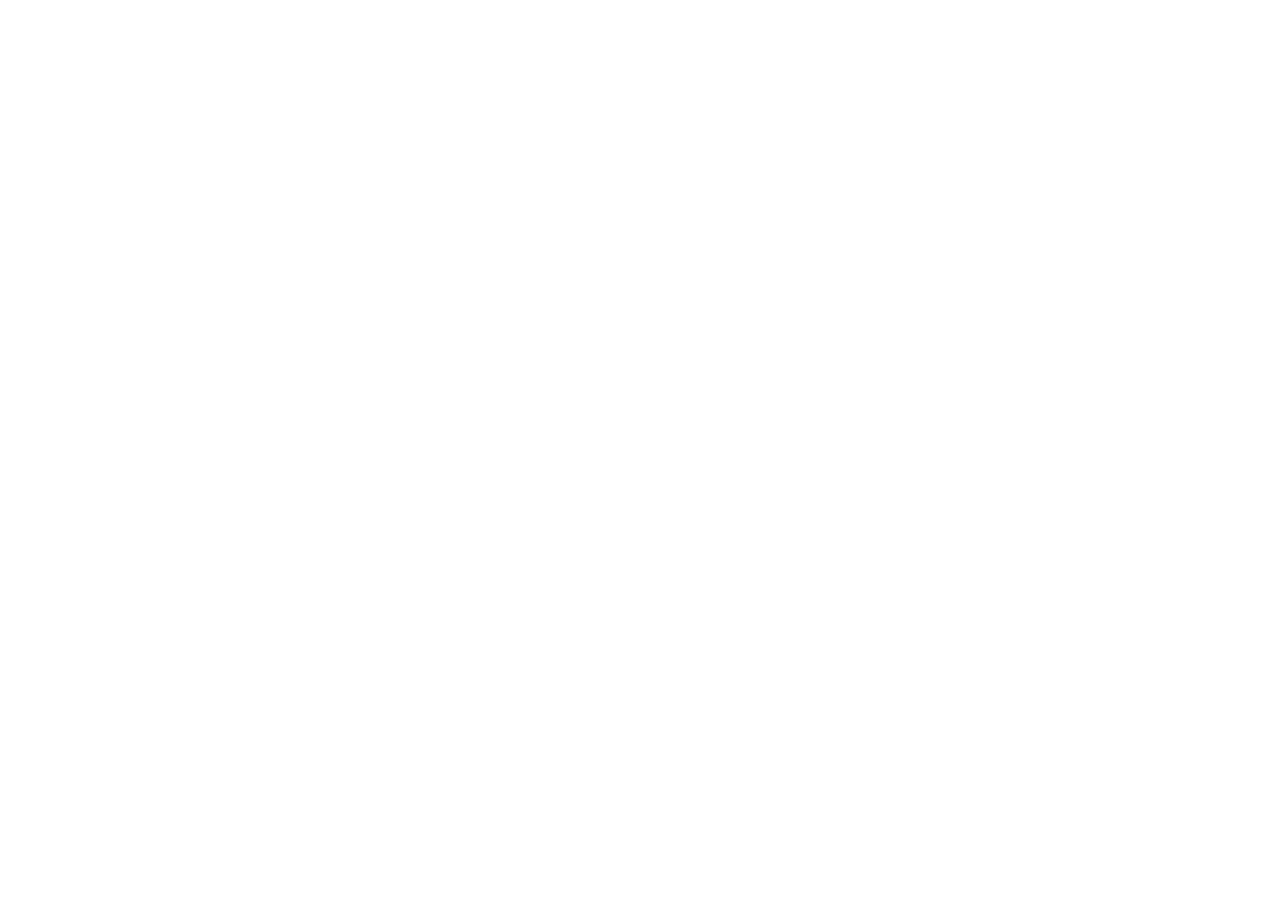
==== reservation.html @ 903fd7b4 "added footer and gear animation" ====
<!DOCTYPE html>
<html lang="en">
<head>
    <meta charset="UTF-8">
    <meta name="viewport" content="width=device-width, initial-scale=1.0">
    <title>Document</title>
</head>
<body>
        
</body>
</html>
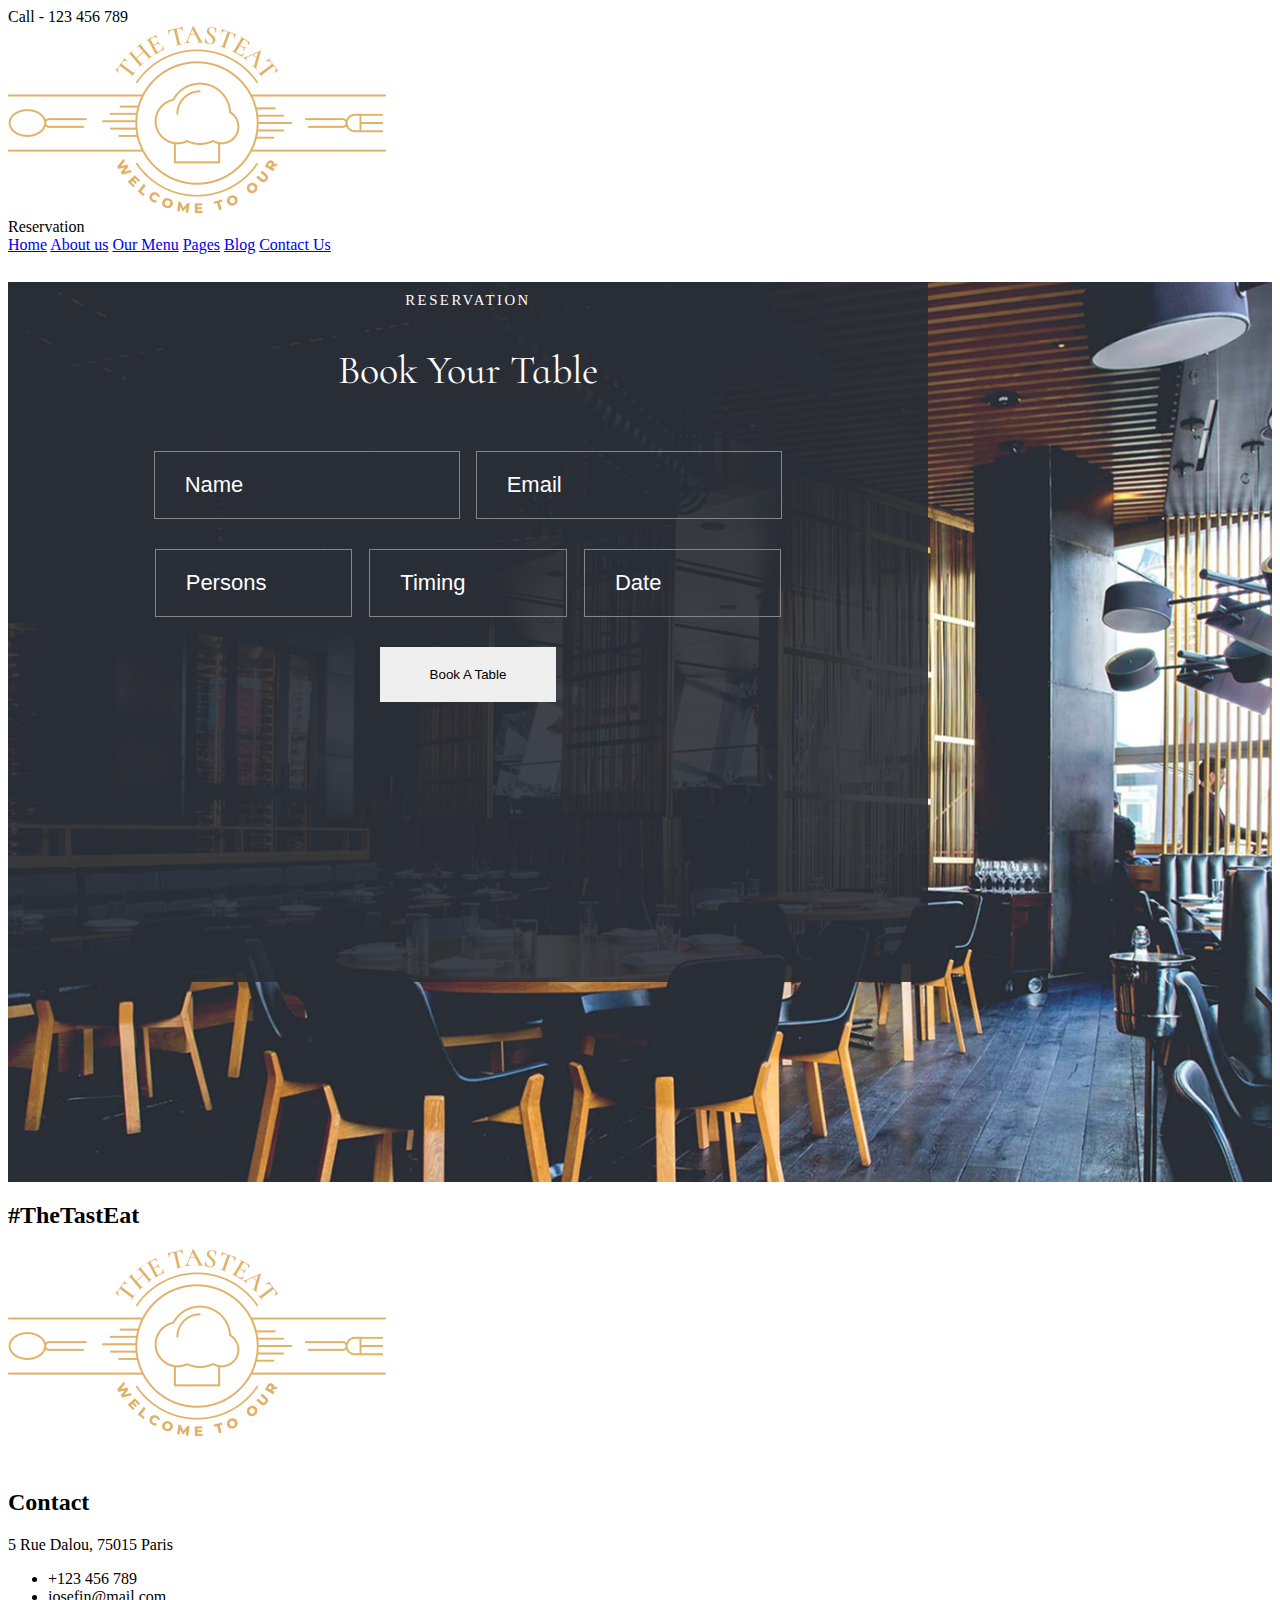
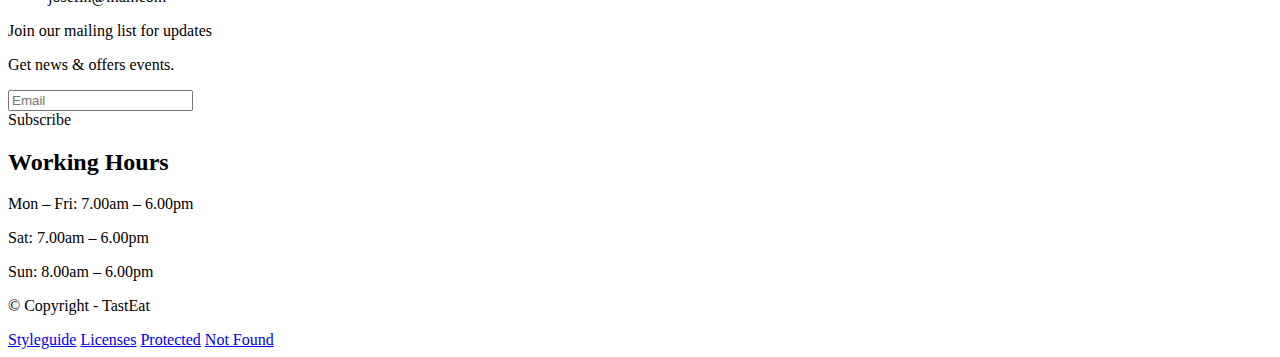
==== commit bb6e7cfd: "changed README" ====
--- a/reservation.html
+++ b/reservation.html
@@ -3,9 +3,117 @@
 <head>
     <meta charset="UTF-8">
     <meta name="viewport" content="width=device-width, initial-scale=1.0">
-    <title>Document</title>
+    <link rel="stylesheet" href="assets/css/style.css" type="text/css">
+    <link rel="stylesheet" href="assets/css/header_footer.css" type="text/css">
+    <link rel="stylesheet" href="assets/css/reservation-main.css" type="text/css">
+    <link rel="preconnect" href="https://fonts.googleapis.com">
+    <link rel="preconnect" href="https://fonts.gstatic.com" crossorigin>
+    <link href="https://fonts.googleapis.com/css2?family=Josefin+Sans:ital,wght@0,100..700;1,100..700&display=swap"
+        rel="stylesheet">
+    <link
+        href="https://fonts.googleapis.com/css2?family=Cormorant+Infant:ital,wght@0,300;0,400;0,500;0,600;0,700;1,300;1,400;1,500;1,600;1,700&display=swap"
+        rel="stylesheet">
+    <title>Reservation</title>
 </head>
 <body>
+    <header class="container-fluid">
+        <div class="container d-flex">
+            <div class="upper-container d-flex">
+                <div class="hollow-button b-head d-flex">Call - 123 456 789</div>
+                <div class="logo" onclick="openMainPage()"><img src="assets/images/tasteEat-logo.png" alt="tasteEat-logo"></div>
+                <div class="filled-button b-head d-flex" onclick="openReservationPage()">Reservation</div>
+            </div>
+            <div class="lower-container d-flex">
+                <nav class="site-navigation">
+                    <a href="https://dashwisher.github.io/TastEat.github.io/main.html">Home</a>
+                    <a href="#">About us</a>
+                    <a href="#">Our Menu</a>
+                    <a href="#">Pages</a>
+                    <a href="#">Blog</a>
+                    <a href="#">Contact Us</a>
+                </nav>
+                <nav class="soc-icons">
+                    <a href="#"><img src="assets/images/instagram-logo.png" alt="instagram-logo"></a>
+                    <a href="#"><img src="assets/images/facebook-logo.png" alt="facebook-logo"></a>
+                    <a href="#"><img src="assets/images/twitter-logo.png" alt="twitter-logo"></a>
+                    <a href="#"><img src="assets/images/pinterest-logo.png" alt="pinterest-logo"></a>
+                </nav>
+            </div>
+        </div>
+    </header>
+
+    <main class = "container-fluid">
+        <div class="container d-flex">
+            <div class = "innerContainer">
+                <h2>Reservation</h2>
+
+                <p>Book Your Table</p>
+            
+                <form action="#" method="post">
+                    <input type="text" id="name" name="name" placeholder="Name" required>
+                    
+                    <input type="email" id="email" name="email" placeholder="Email" required>
         
+                    <input type="text" id="person" name="person" placeholder="Persons" required>
+        
+                    <input type="text" id="timing" name="timing" placeholder="Timing" required>
+        
+                    <input type="text" id="date" name="date" placeholder="Date" required>
+
+                    <button type="submit">Book A Table</button>
+                </form>
+            </div>
+        </div>   
+    </main>
+
+    <footer class="container-fluid">
+        <div class="container d-flex">
+            <div class="upper-container d-flex">
+                <h2>#TheTastEat</h2>
+                <div class="logo" onclick="openMainPage()"><img src="assets/images/tasteEat-logo.png" alt="tasteEat-logo"></div>
+                <nav class="soc-icons">
+                    <a href="#"><img src="assets/images/instagram-logo.png" alt="instagram-logo"></a>
+                    <a href="#"><img src="assets/images/facebook-logo.png" alt="facebook-logo"></a>
+                    <a href="#"><img src="assets/images/twitter-logo.png" alt="twitter-logo"></a>
+                    <a href="#"><img src="assets/images/pinterest-logo.png" alt="pinterest-logo"></a>
+                </nav>
+            </div>
+            <div class="middle-container d-flex">
+                <div class="left-content">
+                    <h2>Contact</h2>
+                    <p>5 Rue Dalou, 75015 Paris</p>
+                    <ul>
+                        <li>+123 456 789</li>
+                        <li>josefin@mail.com</li>
+                    </ul>
+                </div>
+                <div class="middle-content">
+                    <p>Join our mailing list for updates</p>
+                    <p>Get news & offers events.</p>
+                    <div class="subscribe d-flex">
+                        <input type="text" placeholder="Email"></input>
+                        <div class="b-subscribe d-flex">Subscribe</div>
+                    </div>
+                </div>
+                <div class="right-content">
+                    <h2>Working Hours</h2>
+                    <p><span>Mon – Fri: </span>7.00am – 6.00pm</p>
+                    <p><span>Sat: </span> 7.00am – 6.00pm</p>
+                    <p><span>Sun:</span> 8.00am – 6.00pm</p>
+                </div>
+            </div>
+            <div class="lower-container d-flex">
+                <p>© Copyright - TastEat</p>
+                <nav class="nav-items">
+                    <a href="#">Styleguide</a>
+                    <a href="#">Licenses</a>
+                    <a href="#">Protected</a>
+                    <a href="#">Not Found</a>
+                </nav>
+            </div>
+        </div>
+    </footer>
+
+    <script src="assets/js/open_page_events.js"></script>
 </body>
 </html>--- a/assets/css/reservation-main.css
+++ b/assets/css/reservation-main.css
@@ -0,0 +1,84 @@
+main {
+    background-image: url("../images/reservation-background.png");
+    background-repeat: no-repeat; 
+    background-size: cover;
+    height: 100vh;
+}   
+
+main .container {
+    width: 920px;
+    height: 700px;
+    background-color: rgb(41, 46, 54, 0.9);
+}
+
+main .innerContainer {
+    display: flex;
+    flex-direction: column;
+    justify-content: space-between;
+    align-items: center; 
+    width: 70%;
+    height: 60%;
+    margin: 0 auto;
+}
+
+main h2 {
+    letter-spacing: 2.5px;
+    text-transform: uppercase;
+    font-weight: 400;
+    padding: 10px 0 5px 0;
+    margin-bottom: 20px;
+    border-top: solid var(--sand) 2px;
+    border-bottom: solid var(--sand) 2px;    
+    color: #fff;
+    font-size: 0.925em;
+    margin: 0 auto;
+}
+
+main p {
+    font-family: "Cormorant Infant", sans-serif;
+    font-size: 2.5em;
+    color: white;
+    margin: 0 auto;
+    margin-bottom: 10px;
+}
+
+main form {
+    flex-wrap: wrap;
+    display: flex;
+    justify-content: space-between;
+}
+
+main form input {
+    padding: 20px 30px;
+    margin: 15px auto;
+    background-color: transparent;
+    border: #858585 1px solid;
+    color: white;
+    font-size: 22px;
+}
+
+main form #name, main form input[name="email"] {
+    width: 38%;
+    flex-shrink: 0;
+}
+
+main form input[type="text"]{
+    width: 21%;
+}
+
+main form input::placeholder {
+    color: white;
+}
+
+main form button {
+    margin: 0 auto;
+    margin-top: 15px;
+    padding: 20px 50px;
+    cursor: pointer;
+    border: none;
+    transition: 0.3s;
+}
+
+main form button:hover {
+    background-color: var(--sand);
+}